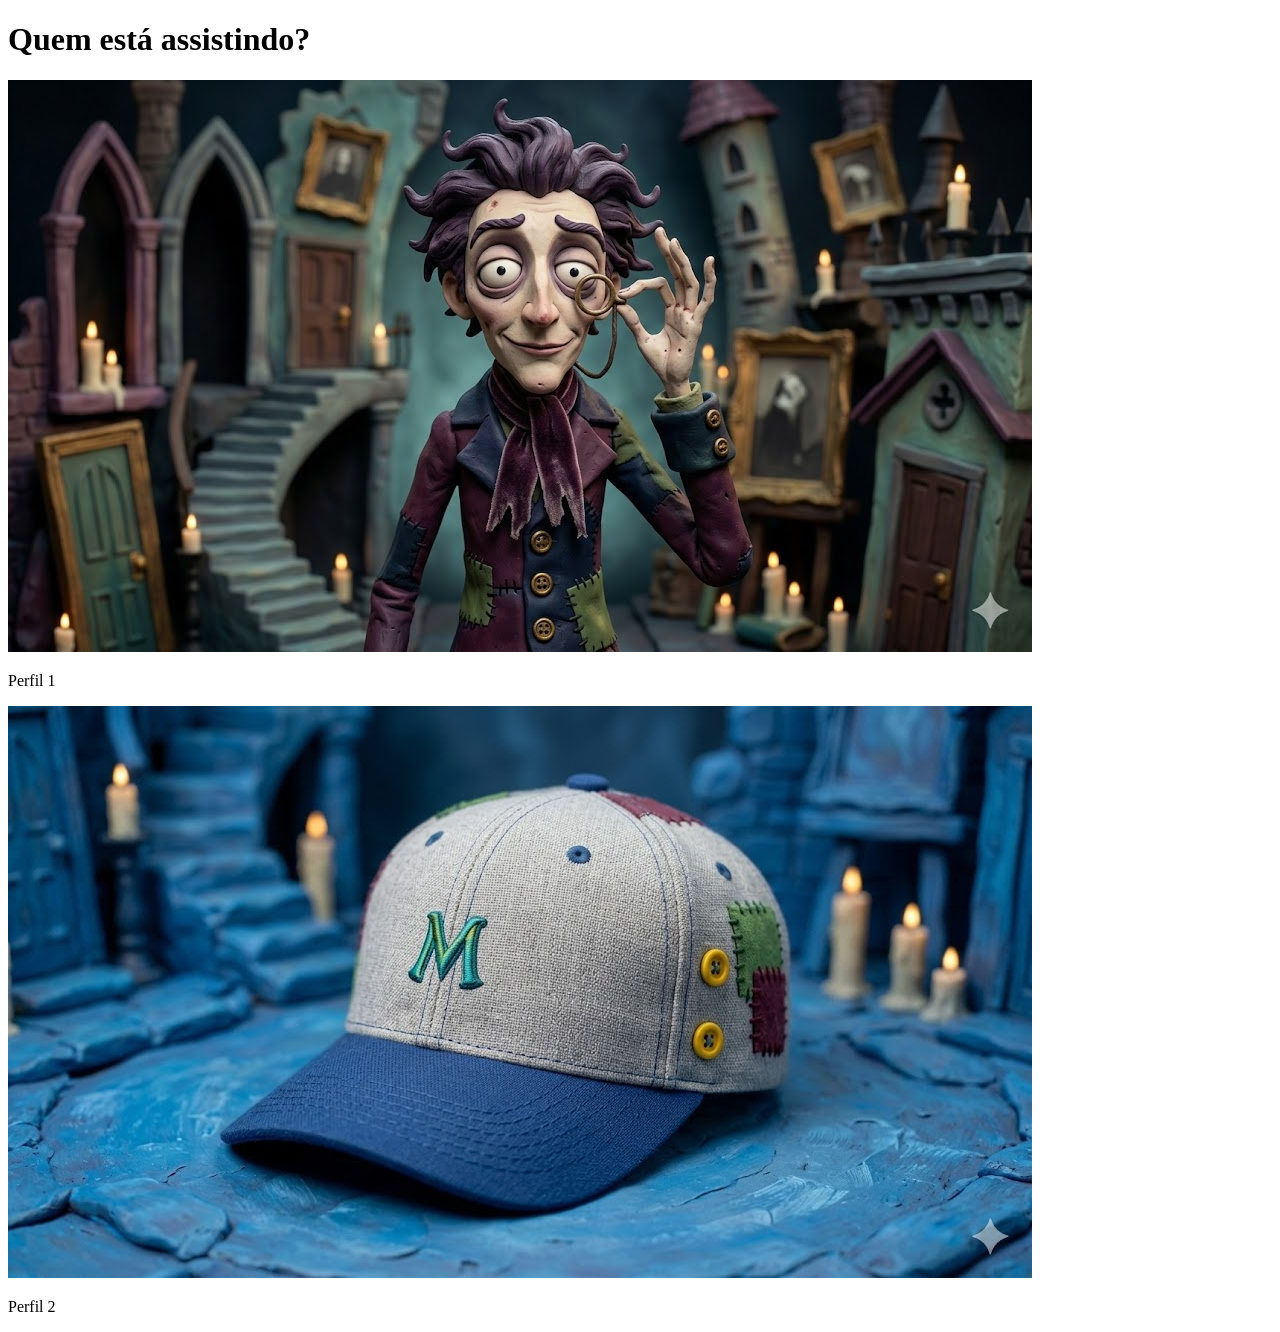
==== index.html @ 6671a044 "primeiro commit" ====
<!DOCTYPE html>
<html lang="pt-br">
<head>
    <meta charset="UTF-8">
    <meta name="viewport" content="width=device-width, initial-scale=1.0">
    <title>Netflix</title>
</head>
<body>
    <main>
        <h1>Quem está assistindo?</h1>
        <div class="profiles">
            <div class="profile">
                <img src="/assets/perfil-1.jpg" alt="Perfil 1">
                <p>Perfil 1</p>
            </div>
            <div class="profile">
                <img src="/assets/perfil-2.jpg" alt="Perfil 2">
                <p>Perfil 2</p>
            </div>
        </div>

    </main>
</body>
</html>
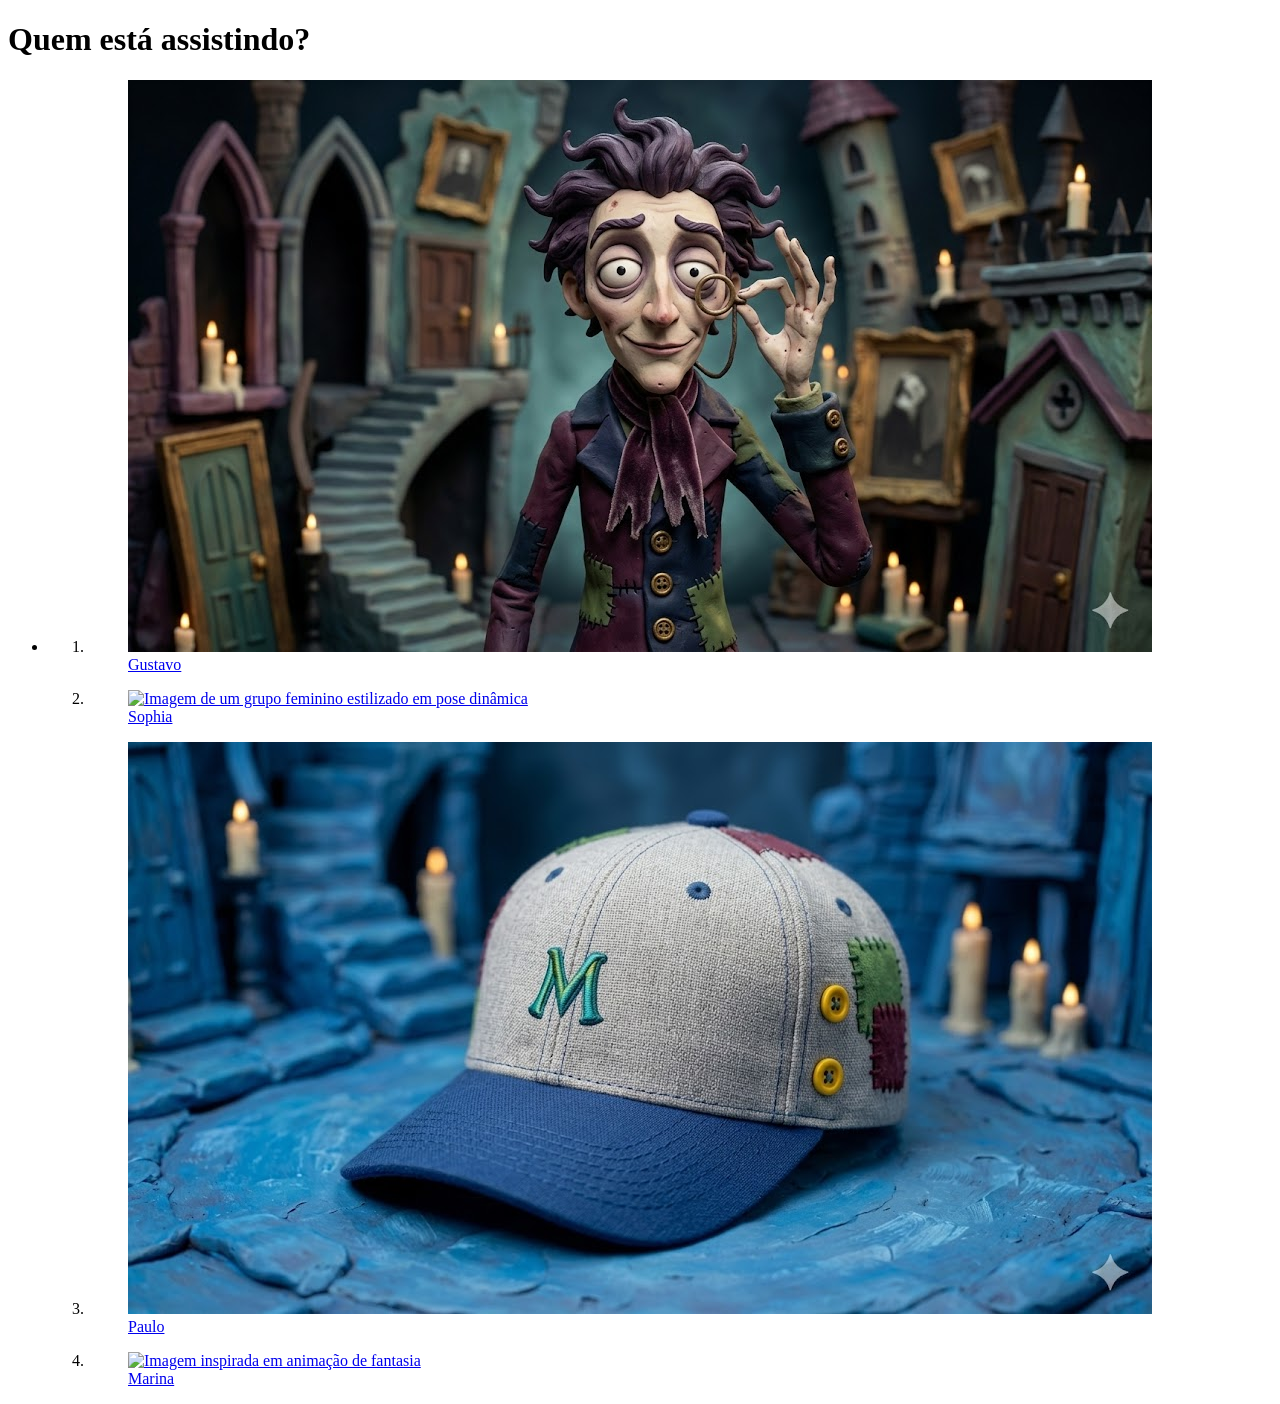
==== commit ceb0e26a: "Update perfis no Index" ====
--- a/index.html
+++ b/index.html
@@ -4,21 +4,53 @@
     <meta charset="UTF-8">
     <meta name="viewport" content="width=device-width, initial-scale=1.0">
     <title>Netflix</title>
+    <link rel="stylesheet" href="style.css">
 </head>
 <body>
     <main>
         <h1>Quem está assistindo?</h1>
-        <div class="profiles">
-            <div class="profile">
-                <img src="/assets/perfil-1.jpg" alt="Perfil 1">
-                <p>Perfil 1</p>
-            </div>
-            <div class="profile">
-                <img src="/assets/perfil-2.jpg" alt="Perfil 2">
-                <p>Perfil 2</p>
-            </div>
-        </div>
-
+        <section aria-label="Perfis disponíveis">
+            <nav aria-label="Selecionar perfil">
+                <ul class="profiles-wrapper">
+                    <li>
+                        <ol class="profiles">
+                            <li class="profile-item">
+                                <a href="#" class="profile">
+                                    <figure>
+                                        <img src="/assets/perfil-1.jpg" alt="Imagem de um personagem de cabelo roxo e monóculo em cenário sombrio com miniaturas e velas">
+                                        <figcaption>Gustavo</figcaption>
+                                    </figure>
+                                </a>
+                            </li>
+                            <li class="profile-item">
+                                <a href="#" class="profile">
+                                    <figure>
+                                        <img src="/assets/perfil-3.jpg" alt="Imagem de um grupo feminino estilizado em pose dinâmica">
+                                        <figcaption>Sophia</figcaption>
+                                    </figure>
+                                </a>
+                            </li>
+                            <li class="profile-item">
+                                <a href="#" class="profile">
+                                    <figure>
+                                        <img src="/assets/perfil-2.jpg" alt="Imagem de boné azul em destaque">
+                                        <figcaption>Paulo</figcaption>
+                                    </figure>
+                                </a>
+                            </li>
+                            <li class="profile-item">
+                                <a href="#" class="profile">
+                                    <figure>
+                                        <img src="/assets/perfil-4.jpg" alt="Imagem inspirada em animação de fantasia">
+                                        <figcaption>Marina</figcaption>
+                                    </figure>
+                                </a>
+                            </li>
+                        </ol>
+                    </li>
+                </ul>
+            </nav>
+        </section>
     </main>
 </body>
 </html>
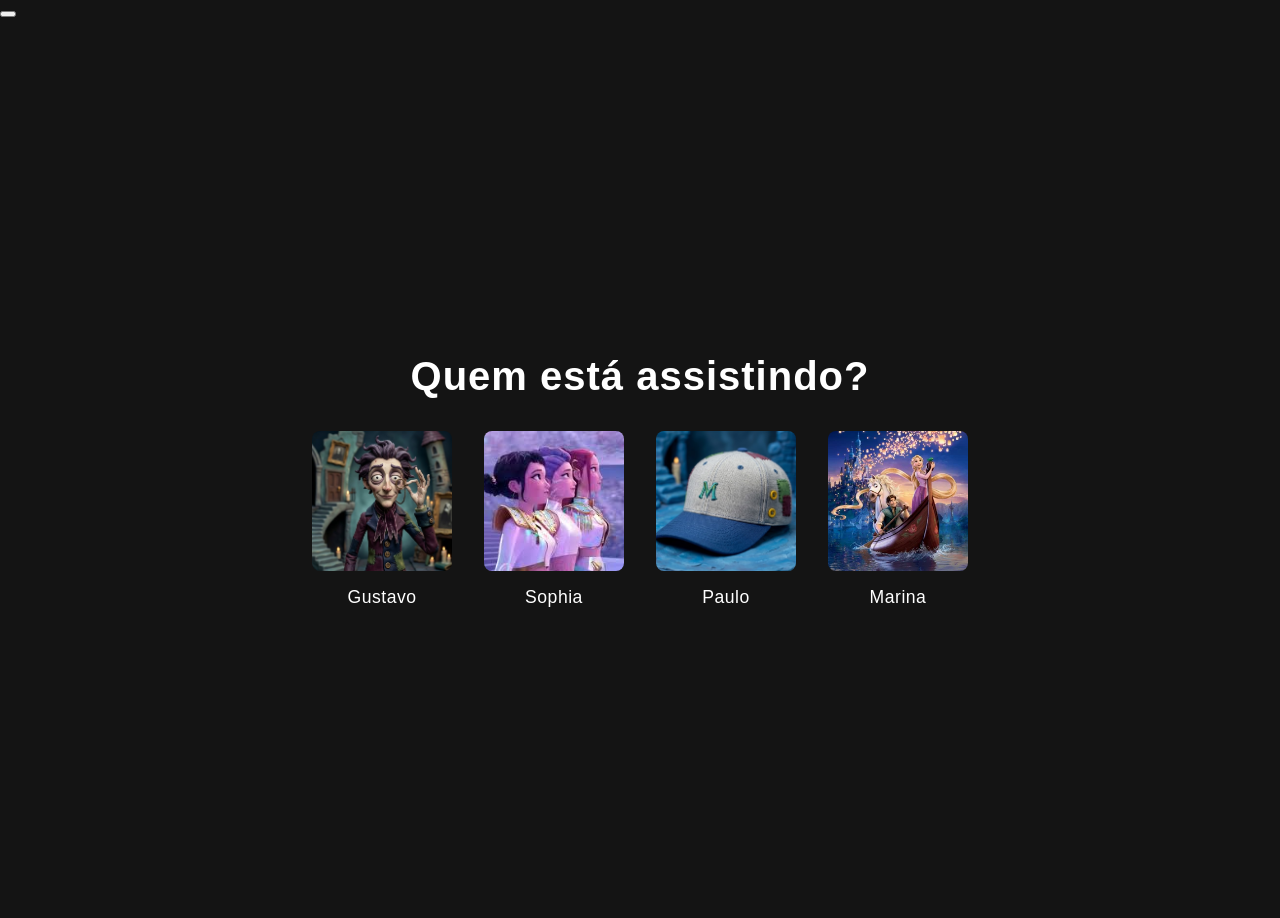
==== commit a9b51948: "Update index.html to dark/light mode" ====
--- a/index.html
+++ b/index.html
@@ -5,8 +5,14 @@
     <meta name="viewport" content="width=device-width, initial-scale=1.0">
     <title>Netflix</title>
     <link rel="stylesheet" href="style.css">
+    <script src="script.js" defer></script>
 </head>
 <body>
+    <header class="top-nav" aria-label="Barra superior">
+        <button type="button" class="theme-toggle" data-theme-toggle aria-label="Ativar modo claro" aria-pressed="false">
+            <span class="theme-toggle-thumb" aria-hidden="true"></span>
+        </button>
+    </header>
     <main>
         <h1>Quem está assistindo?</h1>
         <section aria-label="Perfis disponíveis">
--- a/style.css
+++ b/style.css
@@ -0,0 +1,133 @@
+body{
+    background: #141414;
+    color: #fff;
+    font-family: 'Segoe UI', Arial, Helvetica, sans-serif;
+    margin: 0;
+    min-height: 100vh;
+}
+
+main{
+    display: flex;
+    flex-direction: column;
+    align-items: center;
+    justify-content: center;
+    min-height: 100vh;
+    padding: 2rem 1rem;
+    box-sizing: border-box;
+}
+
+h1{
+    font-size: clamp(1.6rem, 5vw, 2.5rem);
+    font-weight: bold;
+    margin-bottom: 2rem;
+    letter-spacing: 1px;
+    text-align: center;
+}
+
+section[aria-label="Perfis disponíveis"]{
+    width: 100%;
+    max-width: 900px;
+    display: flex;
+    justify-content: center;
+}
+
+.profiles-wrapper,
+.profiles{
+    list-style: none;
+    margin: 0;
+    padding: 0;
+}
+
+.profiles-wrapper{
+    width: 100%;
+}
+
+.profiles-wrapper > li{
+    display: flex;
+    justify-content: center;
+}
+
+.profiles{
+    display: flex;
+    flex-wrap: wrap;
+    gap: 2rem;
+    justify-content: center;
+}
+
+.profile-item{
+    display: flex;
+    justify-content: center;
+}
+
+.profile{
+    text-decoration: none;
+    color: #fff;
+    transition: transform 0.2s, box-shadow 0.2s;
+}
+
+figure{
+    margin:0;
+    display:flex;
+    flex-direction: column;
+    align-items: center;
+}
+
+img{
+    width: clamp(90px, 22vw, 140px);
+    height: clamp(90px, 22vw, 140px);
+    border-radius: 8px;
+    object-fit: cover;
+    margin-bottom: 0.5rem;
+    background: #222;
+}
+
+img:hover{
+    transform: scale(1.08);
+    border: 1px solid #fff;
+}
+
+figcaption{
+    font-size: clamp(0.95rem, 2.5vw, 1.1rem);
+    font-weight: 500;
+    margin-top: 0.5rem;
+    letter-spacing: 0.5px;
+}
+
+/* Celulares pequenos */
+@media (max-width: 480px){
+    main{
+        padding: 1.5rem 0.75rem;
+    }
+
+    .profiles{
+        gap: 1rem;
+    }
+
+    .profile{
+        width: calc(50% - 0.5rem);
+        display: flex;
+        justify-content: center;
+    }
+}
+
+/* Tablets */
+@media (min-width: 481px) and (max-width: 900px){
+    .profiles{
+        max-width: 700px;
+        gap: 1.5rem 2rem;
+    }
+
+    .profile{
+        width: calc(25% - 1.5rem);
+        min-width: 120px;
+        display: flex;
+        justify-content: center;
+    }
+}
+
+/* Desktop */
+@media (min-width: 901px){
+    .profiles{
+        flex-wrap: nowrap;
+    }
+}
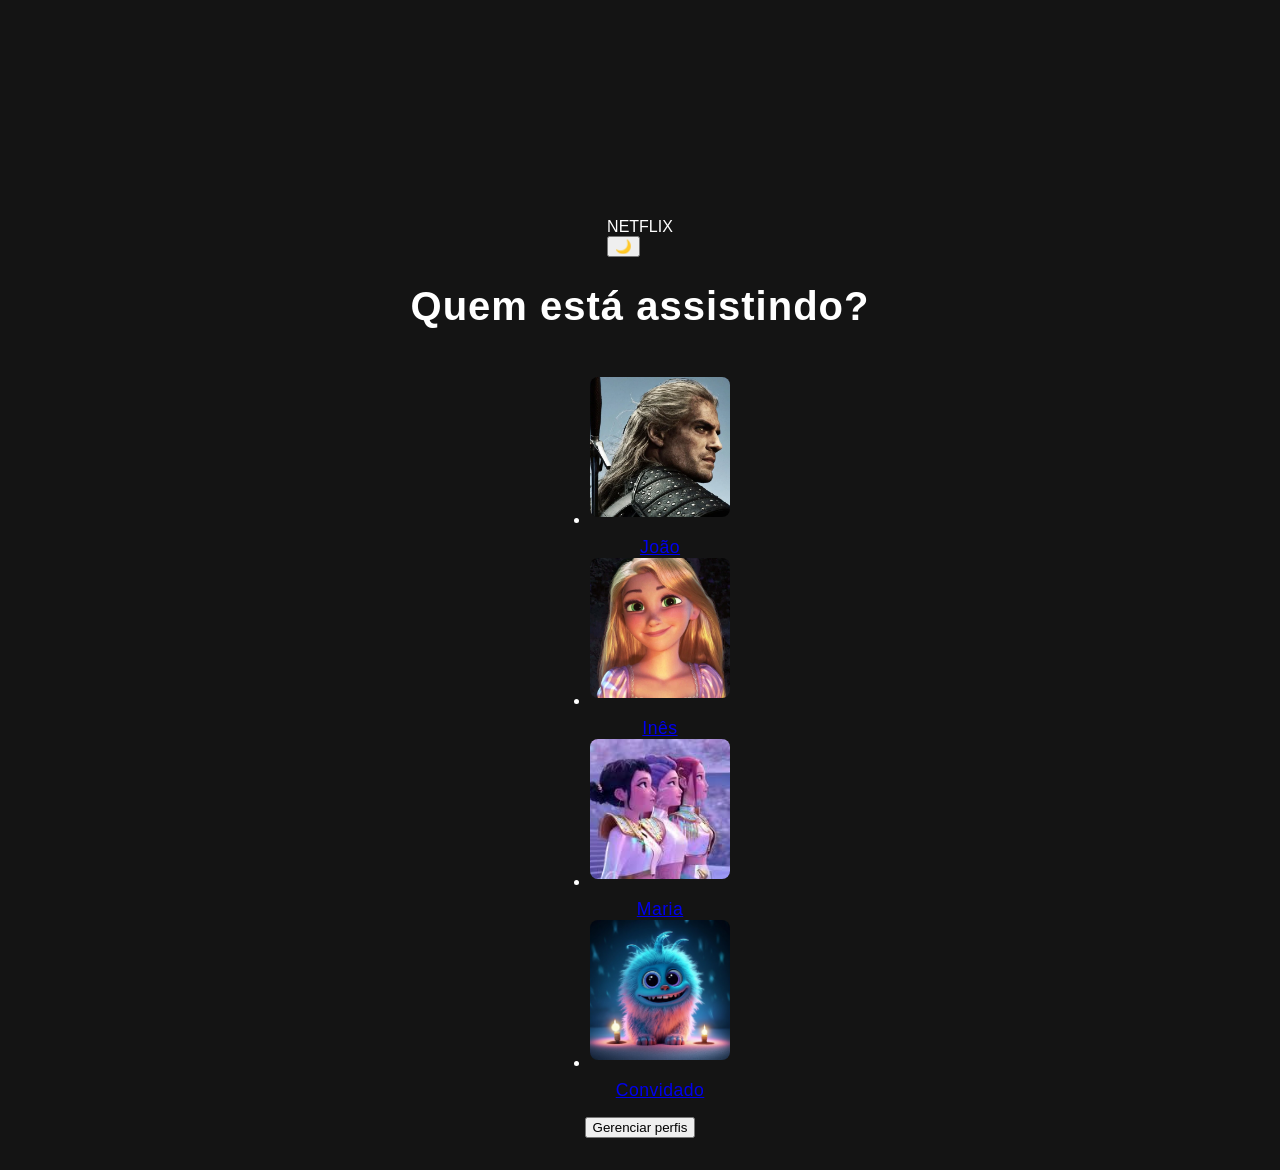
==== commit b27f6889: "Update index.html" ====
--- a/index.html
+++ b/index.html
@@ -1,62 +1,103 @@
-<!DOCTYPE html>
-<html lang="pt-br">
+<!doctype html>
+<html lang="pt-BR">
+
 <head>
-    <meta charset="UTF-8">
-    <meta name="viewport" content="width=device-width, initial-scale=1.0">
+    <meta charset="utf-8">
+    <meta name="viewport" content="width=device-width,initial-scale=1">
     <title>Netflix</title>
+    <link href="https://fonts.googleapis.com/css2?family=Geist:wght@100..900&display=swap" rel="stylesheet">
     <link rel="stylesheet" href="style.css">
-    <script src="script.js" defer></script>
 </head>
+
 <body>
-    <header class="top-nav" aria-label="Barra superior">
-        <button type="button" class="theme-toggle" data-theme-toggle aria-label="Ativar modo claro" aria-pressed="false">
-            <span class="theme-toggle-thumb" aria-hidden="true"></span>
-        </button>
-    </header>
-    <main>
-        <h1>Quem está assistindo?</h1>
-        <section aria-label="Perfis disponíveis">
-            <nav aria-label="Selecionar perfil">
-                <ul class="profiles-wrapper">
-                    <li>
-                        <ol class="profiles">
-                            <li class="profile-item">
-                                <a href="#" class="profile">
-                                    <figure>
-                                        <img src="/assets/perfil-1.jpg" alt="Imagem de um personagem de cabelo roxo e monóculo em cenário sombrio com miniaturas e velas">
-                                        <figcaption>Gustavo</figcaption>
-                                    </figure>
-                                </a>
-                            </li>
-                            <li class="profile-item">
-                                <a href="#" class="profile">
-                                    <figure>
-                                        <img src="/assets/perfil-3.jpg" alt="Imagem de um grupo feminino estilizado em pose dinâmica">
-                                        <figcaption>Sophia</figcaption>
-                                    </figure>
-                                </a>
-                            </li>
-                            <li class="profile-item">
-                                <a href="#" class="profile">
-                                    <figure>
-                                        <img src="/assets/perfil-2.jpg" alt="Imagem de boné azul em destaque">
-                                        <figcaption>Paulo</figcaption>
-                                    </figure>
-                                </a>
-                            </li>
-                            <li class="profile-item">
-                                <a href="#" class="profile">
-                                    <figure>
-                                        <img src="/assets/perfil-4.jpg" alt="Imagem inspirada em animação de fantasia">
-                                        <figcaption>Marina</figcaption>
-                                    </figure>
-                                </a>
-                            </li>
-                        </ol>
-                    </li>
-                </ul>
-            </nav>
+
+    <!-- Tela de Carregamento Fullscreen -->
+    <div id="loading-screen" class="loading-screen">
+        <video id="loading-video" autoplay playsinline class="loading-video">
+            <source data-src="./assets/Netflix-Logo-Animation.mp4" type="video/mp4">
+            Seu navegador não suporta vídeo.
+        </video>
+    </div>
+
+    <main class="conteudo-principal hidden">
+
+        <nav class="navbar">
+            <div class="logo">NETFLIX</div>
+            <button id="theme-toggle" data-theme-toggle aria-label="Alternar tema">&#x1F319;</button>
+        </nav>
+        <header>
+            <h1>Quem está assistindo?</h1>
+        </header>
+      
+        <ul class="lista-perfis">
+           <!-- perfil 1 -->
+            <li class="item-perfil">
+                <a href="catalogo/catalogo.html" class="perfil"
+                onclick="selecionarPerfil('João', 'assets/perfil-1.webp')">
+                    <figure class="avatar-container">
+                        <span class="imagem-perfil tema-cris" aria-hidden="true">
+                            <span class="icone-avatar">
+                                <img src="assets/perfil-1.webp" alt="Perfil do João" width="128" height="128">
+                            </span>
+                        </span>
+                        <figcaption class="nome-perfil">João</figcaption>
+                    </figure>
+                </a>
+            </li>
+
+            <!-- perfil 2 -->
+            <li class="item-perfil">
+                <a href="catalogo/catalogo.html" class="perfil"
+                onclick="selecionarPerfil('Inês', 'assets/perfil-4.jpg')">
+                    <figure class="avatar-container">
+                        <span class="imagem-perfil tema-cris" aria-hidden="true">
+                            <span class="icone-avatar">
+                                <img src="assets/perfil-4.jpg" alt="Perfil da Inês" width="128" height="128">
+                            </span>
+                        </span>
+                        <figcaption class="nome-perfil">Inês</figcaption>
+                    </figure>
+                </a>
+            </li>
+
+            <!-- perfil 3 -->
+            <li class="item-perfil">
+                <a href="catalogo/catalogo.html" class="perfil"
+                onclick="selecionarPerfil('Maria', 'assets/perfil-3.jpg')">
+                    <figure class="avatar-container">
+                        <span class="imagem-perfil tema-cris" aria-hidden="true">
+                            <span class="icone-avatar">
+                                <img src="assets/perfil-3.jpg" alt="Perfil da Maria" width="128" height="128">
+                            </span>
+                        </span>
+                        <figcaption class="nome-perfil">Maria</figcaption>
+                    </figure>
+                </a>
+            </li>
+
+            <!-- perfil 4 -->
+            <li class="item-perfil">
+                <a href="catalogo/catalogo.html" class="perfil"
+                onclick="selecionarPerfil('Convidado', 'assets/perfil-2.jpg')">
+                    <figure class="avatar-container">
+                        <span class="imagem-perfil tema-cris" aria-hidden="true">
+                            <span class="icone-avatar">
+                                <img src="assets/perfil-2.jpg" alt="Perfil de Convidado" width="128" height="128">
+                            </span>
+                        </span>
+                        <figcaption class="nome-perfil">Convidado</figcaption>
+                    </figure>
+                </a>
+            </li>
+        </ul>
+
+        <section class="gerenciar">
+            <button type="button" class="botao-gerenciar">Gerenciar perfis</button>
         </section>
+
     </main>
+
+    <script src="js/index.js"></script>
 </body>
+
 </html>
--- a/style.css
+++ b/style.css
@@ -1,9 +1,40 @@
+:root{
+    --bg-color: #141414;
+    --text-color: #ffffff;
+    --surface-color: #222222;
+    --border-color: #ffffff;
+    --button-track: #2b2b2b;
+    --button-thumb: #ffffff;
+}
+
+body[data-theme="light"]{
+    --bg-color: #f3f4f6;
+    --text-color: #1a1a1a;
+    --surface-color: #d6d9df;
+    --border-color: #1a1a1a;
+    --button-track: #ced2d9;
+    --button-thumb: #ffffff;
+}
+
 body{
-    background: #141414;
-    color: #fff;
+    background: var(--bg-color);
+    color: var(--text-color);
     font-family: 'Segoe UI', Arial, Helvetica, sans-serif;
     margin: 0;
     min-height: 100vh;
+    transition: background-color 0.25s ease, color 0.25s ease;
+}
+
+.top-nav{
+    position: fixed;
+    top: 0;
+    right: 0;
+    width: 100%;
+    display: flex;
+    justify-content: flex-end;
+    padding: 1rem;
+    box-sizing: border-box;
+    z-index: 10;
 }
 
 main{
@@ -12,8 +43,34 @@
     align-items: center;
     justify-content: center;
     min-height: 100vh;
-    padding: 2rem 1rem;
+    padding: 4rem 1rem 2rem;
     box-sizing: border-box;
+}
+
+.theme-toggle{
+    width: 54px;
+    height: 30px;
+    border: 1px solid var(--border-color);
+    background: var(--button-track);
+    border-radius: 999px;
+    padding: 3px;
+    cursor: pointer;
+    display: inline-flex;
+    align-items: center;
+    transition: background-color 0.25s ease;
+}
+
+.theme-toggle-thumb{
+    width: 22px;
+    height: 22px;
+    border-radius: 50%;
+    background: var(--button-thumb);
+    transform: translateX(0);
+    transition: transform 0.25s ease;
+}
+
+body[data-theme="light"] .theme-toggle-thumb{
+    transform: translateX(24px);
 }
 
 h1{
@@ -61,7 +118,7 @@
 
 .profile{
     text-decoration: none;
-    color: #fff;
+    color: var(--text-color);
     transition: transform 0.2s, box-shadow 0.2s;
 }
 
@@ -78,12 +135,12 @@
     border-radius: 8px;
     object-fit: cover;
     margin-bottom: 0.5rem;
-    background: #222;
+    background: var(--surface-color);
 }
 
 img:hover{
     transform: scale(1.08);
-    border: 1px solid #fff;
+    border: 1px solid var(--border-color);
 }
 
 figcaption{
@@ -96,7 +153,7 @@
 /* Celulares pequenos */
 @media (max-width: 480px){
     main{
-        padding: 1.5rem 0.75rem;
+        padding: 4rem 0.75rem 1.5rem;
     }
 
     .profiles{
